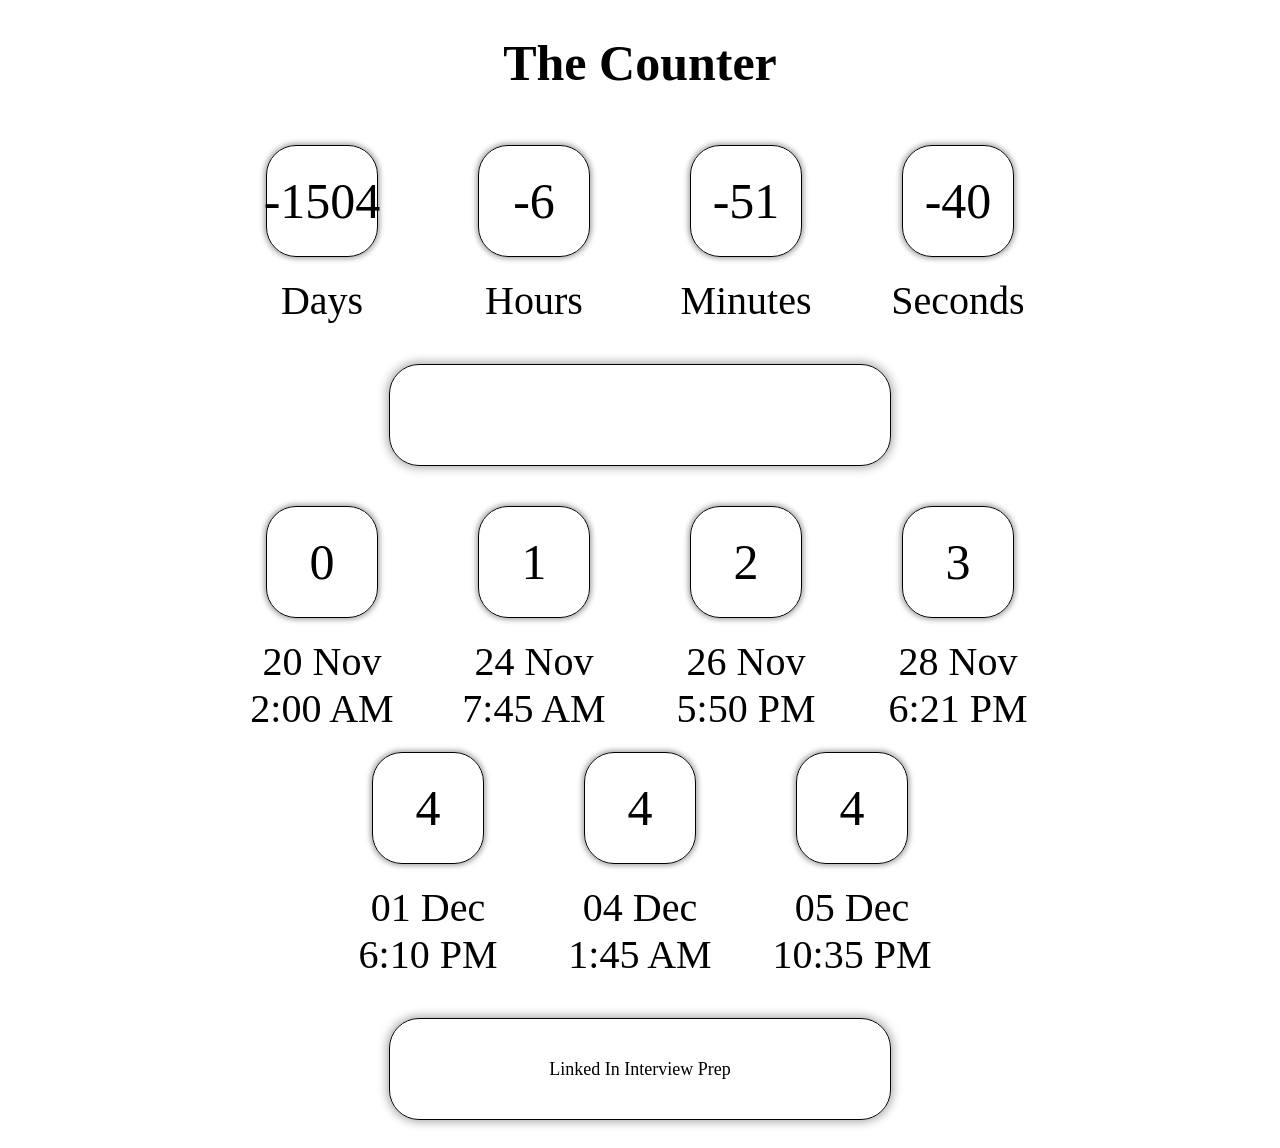
==== index.html @ e34ad2c3 "Two More Added" ====
<!DOCTYPE html>
<html lang="en">
	<head>
		<meta charset="UTF-8" />
		<meta name="viewport" content="width=device-width, initial-scale=1.0" />
		<title>Counter</title>
		<link rel="stylesheet" href="./style.css" />
	</head>
	<body>
		<h1 class="title">The Counter</h1>
		<div class="timer">
			<div>
				<div class="time" id="days">0</div>
				<div class="sub-title">Days</div>
			</div>
			<div>
				<div class="time" id="hours">0</div>
				<div class="sub-title">Hours</div>
			</div>
			<div>
				<div class="time" id="minutes">0</div>
				<div class="sub-title">Minutes</div>
			</div>
			<div>
				<div class="time" id="seconds">0</div>
				<div class="sub-title">Seconds</div>
			</div>
		</div>
		<div class="timer">
			<div class="time_seconds_only">
				<div id="seconds_only"></div>
			</div>
		</div>
		<div class="timer">
			<div>
				<div class="time" id="days">0</div>
				<div class="sub-title" style="text-align: center">
					20 Nov<br />2:00 AM
				</div>
			</div>
			<div>
				<div class="time" id="days">1</div>
				<div class="sub-title" style="text-align: center">
					24 Nov<br />7:45 AM
				</div>
			</div>
			<div>
				<div class="time" id="days">2</div>
				<div class="sub-title" style="text-align: center">
					26 Nov<br />5:50 PM
				</div>
			</div>
			<div>
				<div class="time" id="days">3</div>
				<div class="sub-title" style="text-align: center">
					28 Nov<br />6:21 PM
				</div>
			</div>
		</div>
		<div class="timer">
			<div>
				<div class="time" id="days">4</div>
				<div class="sub-title" style="text-align: center">
					01 Dec<br />6:10 PM
				</div>
			</div>
			<div>
				<div class="time" id="days">4</div>
				<div class="sub-title" style="text-align: center">
					04 Dec<br />1:45 AM
				</div>
			</div>
			<div>
				<div class="time" id="days">4</div>
				<div class="sub-title" style="text-align: center">
					05 Dec<br />10:35 PM
				</div>
			</div>
		</div>
		<div class="timer">
			<div class="time_seconds_only">
				<a href="./Linkedin1.html">Linked In Interview Prep</a>
			</div>
		</div>
		<script src="./script.js"></script>
	</body>
</html>
---- style.css ----
.title {
	display: flex;
	justify-content: center;
	font-size: 50px;
}
a {
	text-decoration: none;
	font-size: 18px;
	text-align: center;
	color: #000;
}
.timer {
	display: flex;
	justify-content: center;
	align-items: center;
}
.time {
	border: 1px solid black;
	border-radius: 30px;
	box-shadow: 0px 0px 5px 2px #aaa;
	height: 110px;
	width: 110px;
	margin: 20px 50px 20px 50px;
	display: flex;
	justify-content: center;
	align-items: center;
	font-size: 50px;
}
.sub-title {
	display: flex;
	justify-content: center;
	font-size: 40px;
}
.time_seconds_only {
	border: 1px solid black;
	border-radius: 30px;
	box-shadow: 0px 0px 10px 2px #aaa;
	height: 100px;
	width: 500px;
	margin: 40px 50px 20px 50px;
	display: flex;
	justify-content: center;
	align-items: center;
	font-size: 40px;
}
@media screen and (max-width: 600px) {
	.timer {
		display: flex;
		justify-content: center;
		align-items: center;
	}
	.time {
		border: 1px solid black;
		border-radius: 10px;
		box-shadow: 0px 0px 4px 1px #aaa;
		height: 80px;
		width: 80px;
		margin: 4px 4px 4px 4px;
		display: flex;
		justify-content: center;
		align-items: center;
		font-size: 40px;
	}
	.sub-title {
		display: flex;
		justify-content: center;
		font-size: 20px;
	}
	.time_seconds_only {
		border: 1px solid black;
		border-radius: 10px;
		box-shadow: 0px 0px 4px 1px #aaa;
		height: 100px;
		margin: 40px 4px 4px 4px;
		display: flex;
		justify-content: center;
		align-items: center;
		font-size: 40px;
	}
}
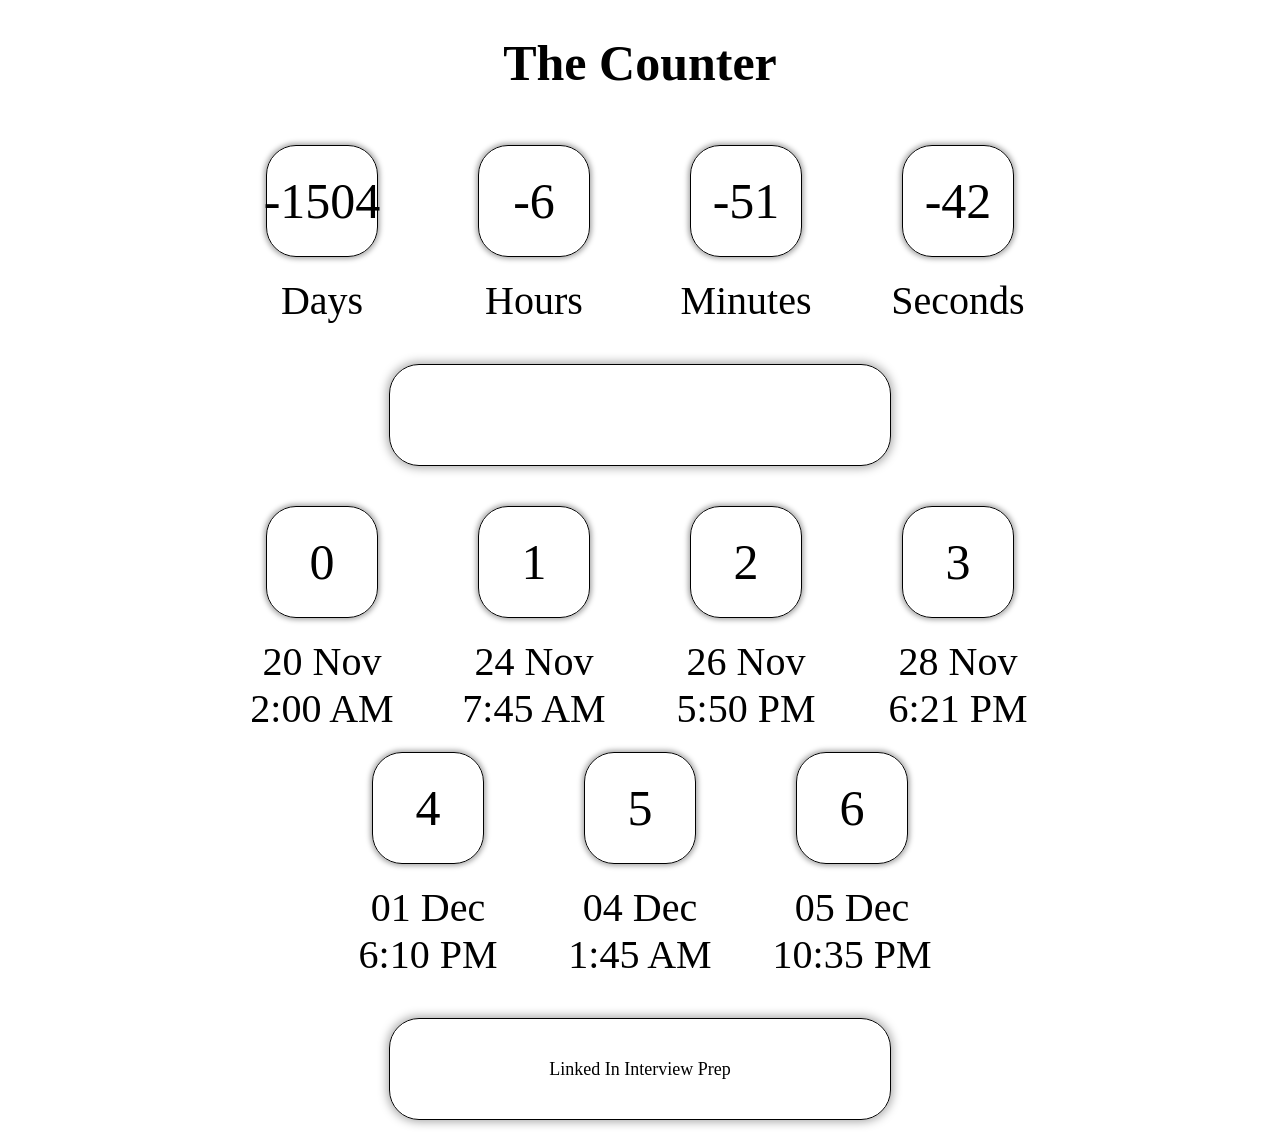
==== commit cf05f088: "Numbering" ====
--- a/index.html
+++ b/index.html
@@ -65,13 +65,13 @@
 				</div>
 			</div>
 			<div>
-				<div class="time" id="days">4</div>
+				<div class="time" id="days">5</div>
 				<div class="sub-title" style="text-align: center">
 					04 Dec<br />1:45 AM
 				</div>
 			</div>
 			<div>
-				<div class="time" id="days">4</div>
+				<div class="time" id="days">6</div>
 				<div class="sub-title" style="text-align: center">
 					05 Dec<br />10:35 PM
 				</div>
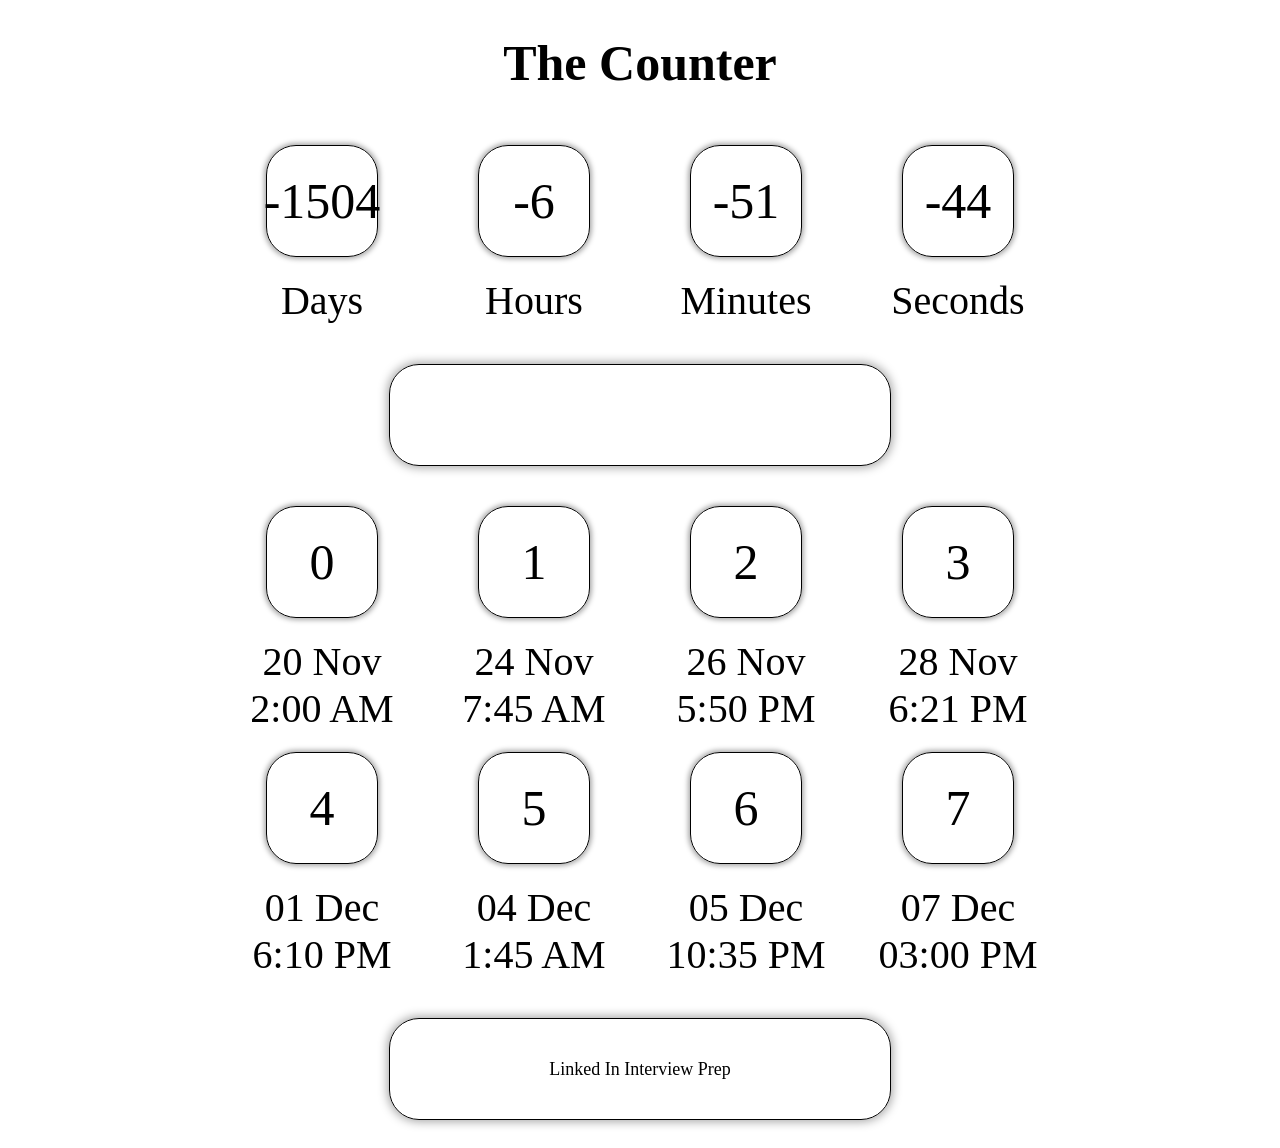
==== commit ea457ca1: "Last Added" ====
--- a/index.html
+++ b/index.html
@@ -76,12 +76,19 @@
 					05 Dec<br />10:35 PM
 				</div>
 			</div>
+			<div>
+				<div class="time" id="days">7</div>
+				<div class="sub-title" style="text-align: center">
+					07 Dec<br />03:00 PM
+				</div>
+			</div>
 		</div>
+		<script src="./script.js"></script>
 		<div class="timer">
 			<div class="time_seconds_only">
 				<a href="./Linkedin1.html">Linked In Interview Prep</a>
 			</div>
 		</div>
-		<script src="./script.js"></script>
+		
 	</body>
 </html>
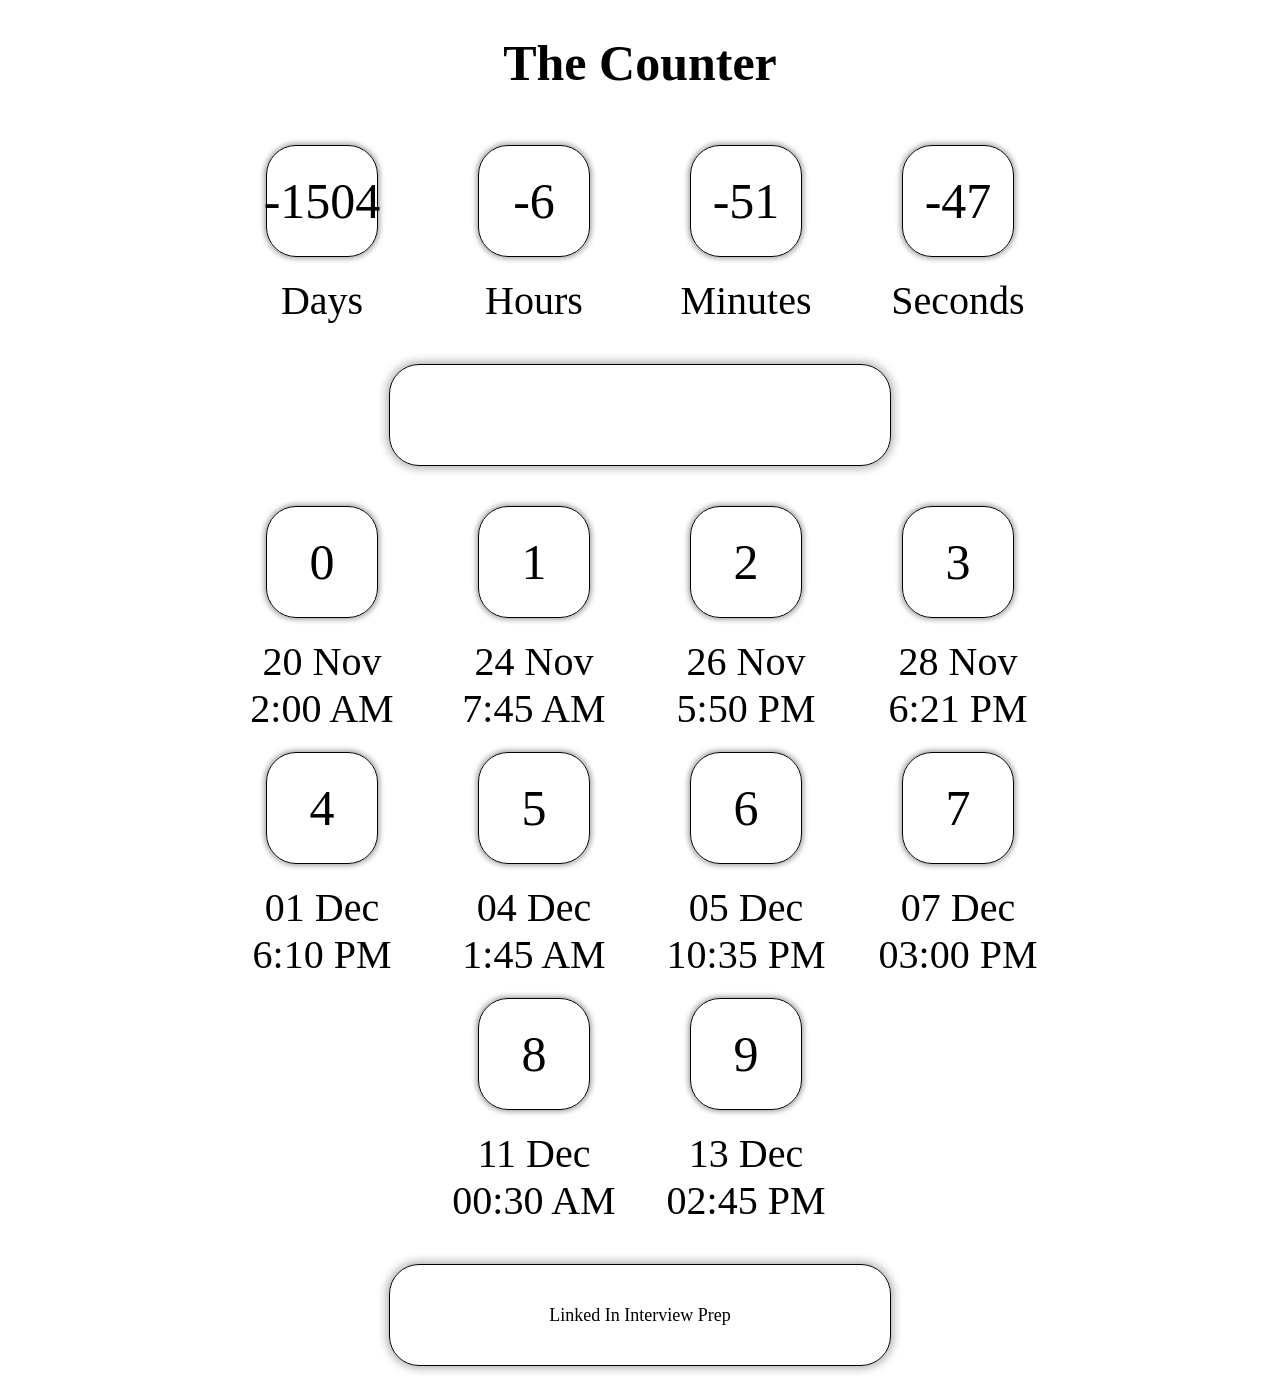
==== commit 1c9ec954: "8 & 9 added" ====
--- a/index.html
+++ b/index.html
@@ -83,6 +83,20 @@
 				</div>
 			</div>
 		</div>
+		<div class="timer">
+			<div>
+				<div class="time" id="days">8</div>
+				<div class="sub-title" style="text-align: center">
+					11 Dec<br />00:30 AM
+				</div>
+			</div>
+			<div>
+				<div class="time" id="days">9</div>
+				<div class="sub-title" style="text-align: center">
+					13 Dec<br />02:45 PM
+				</div>
+			</div>
+		</div>
 		<script src="./script.js"></script>
 		<div class="timer">
 			<div class="time_seconds_only">
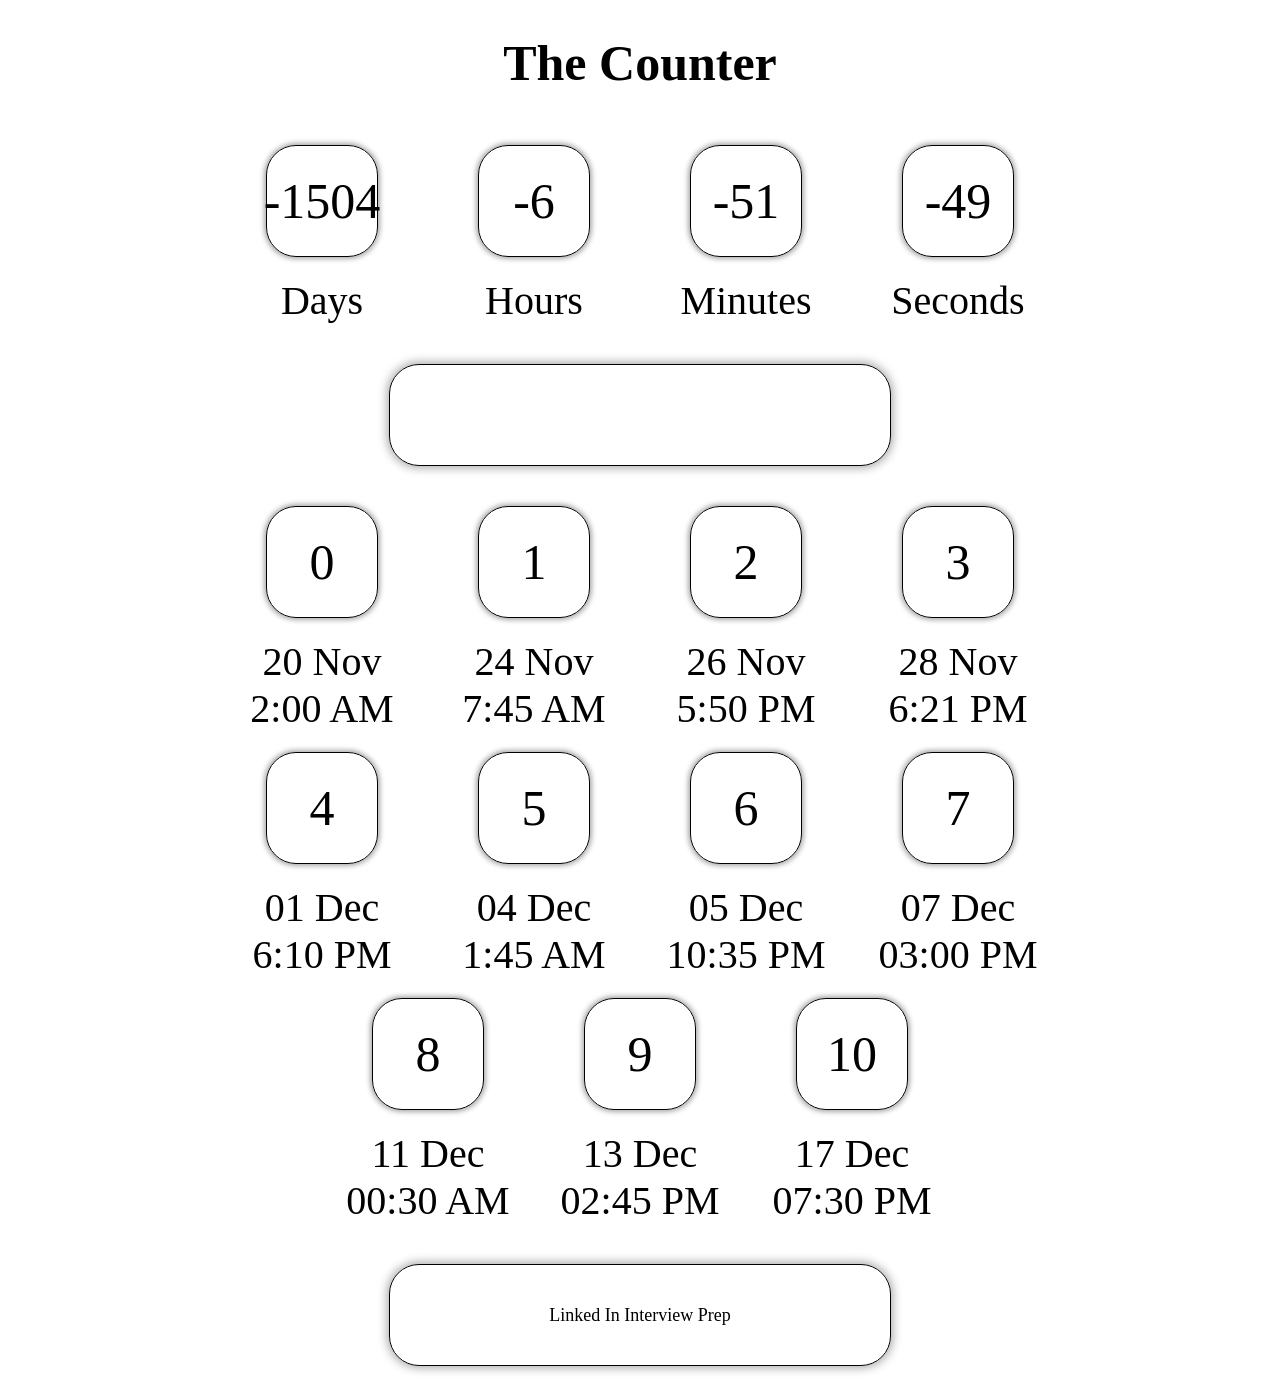
==== commit f49b0ff4: "10th Added" ====
--- a/index.html
+++ b/index.html
@@ -96,6 +96,12 @@
 					13 Dec<br />02:45 PM
 				</div>
 			</div>
+			<div>
+				<div class="time" id="days">10</div>
+				<div class="sub-title" style="text-align: center">
+					17 Dec<br />07:30 PM
+				</div>
+			</div>
 		</div>
 		<script src="./script.js"></script>
 		<div class="timer">
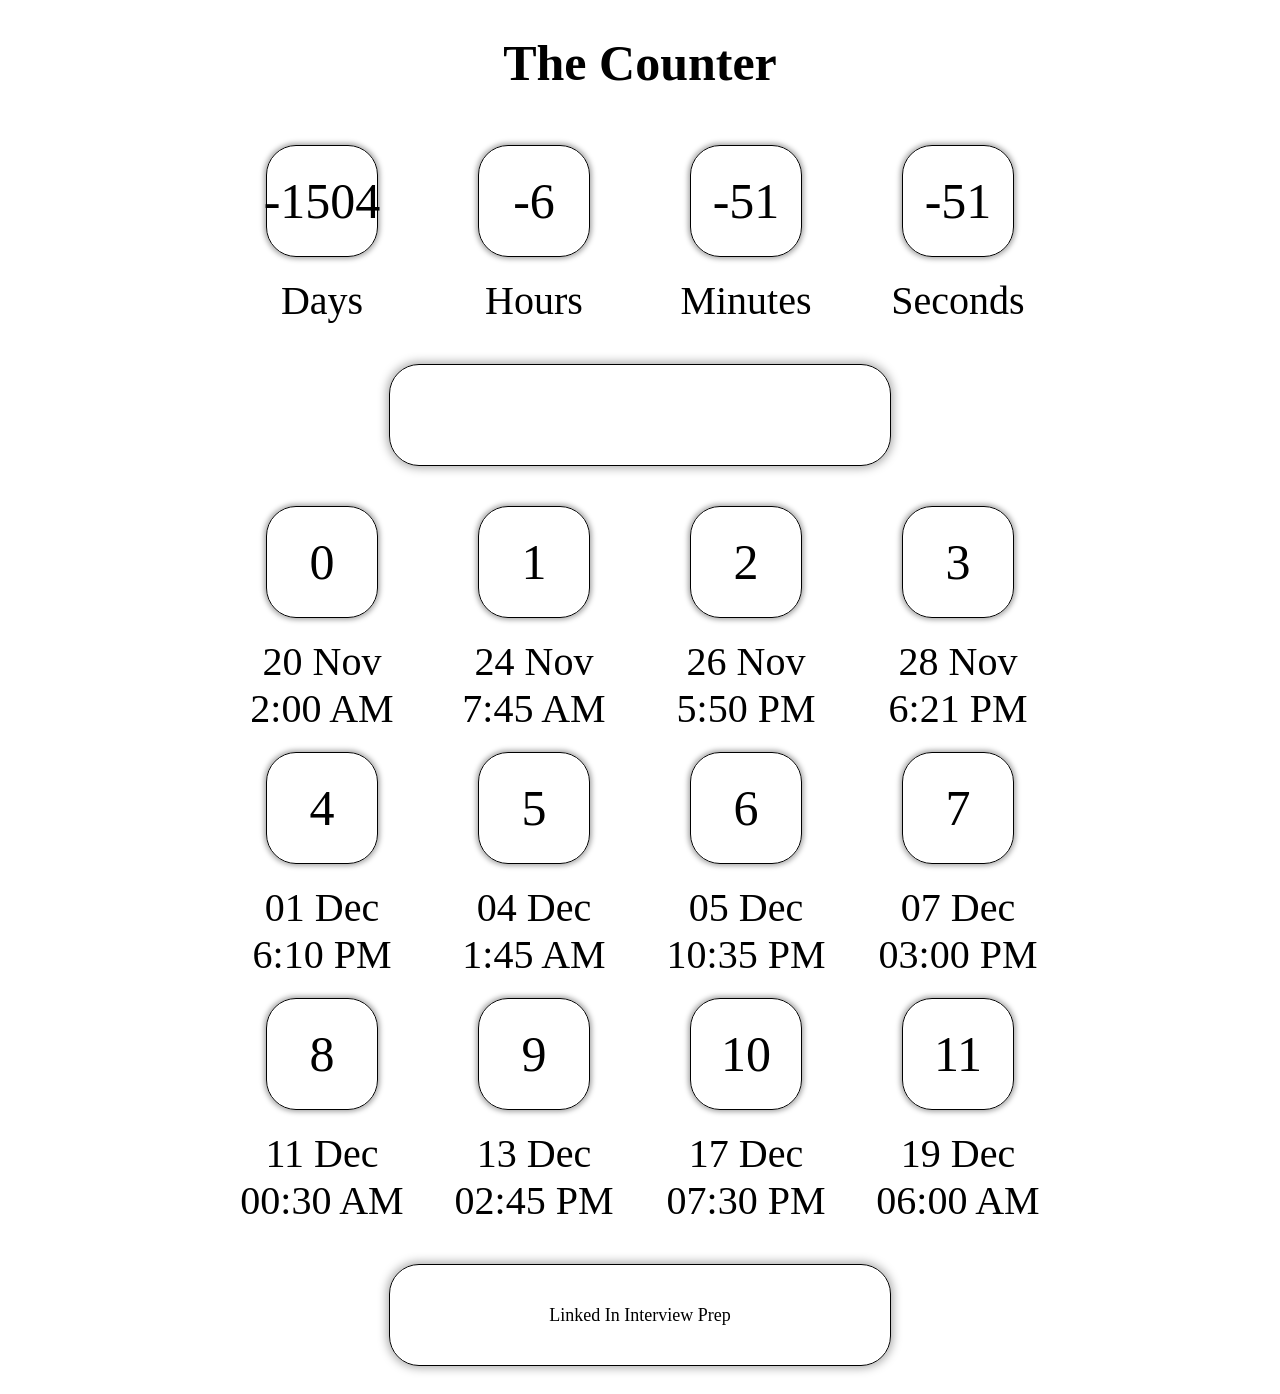
==== commit 1eaf9912: "11th" ====
--- a/index.html
+++ b/index.html
@@ -102,6 +102,12 @@
 					17 Dec<br />07:30 PM
 				</div>
 			</div>
+			<div>
+				<div class="time" id="days">11</div>
+				<div class="sub-title" style="text-align: center">
+					19 Dec<br />06:00 AM
+				</div>
+			</div>
 		</div>
 		<script src="./script.js"></script>
 		<div class="timer">
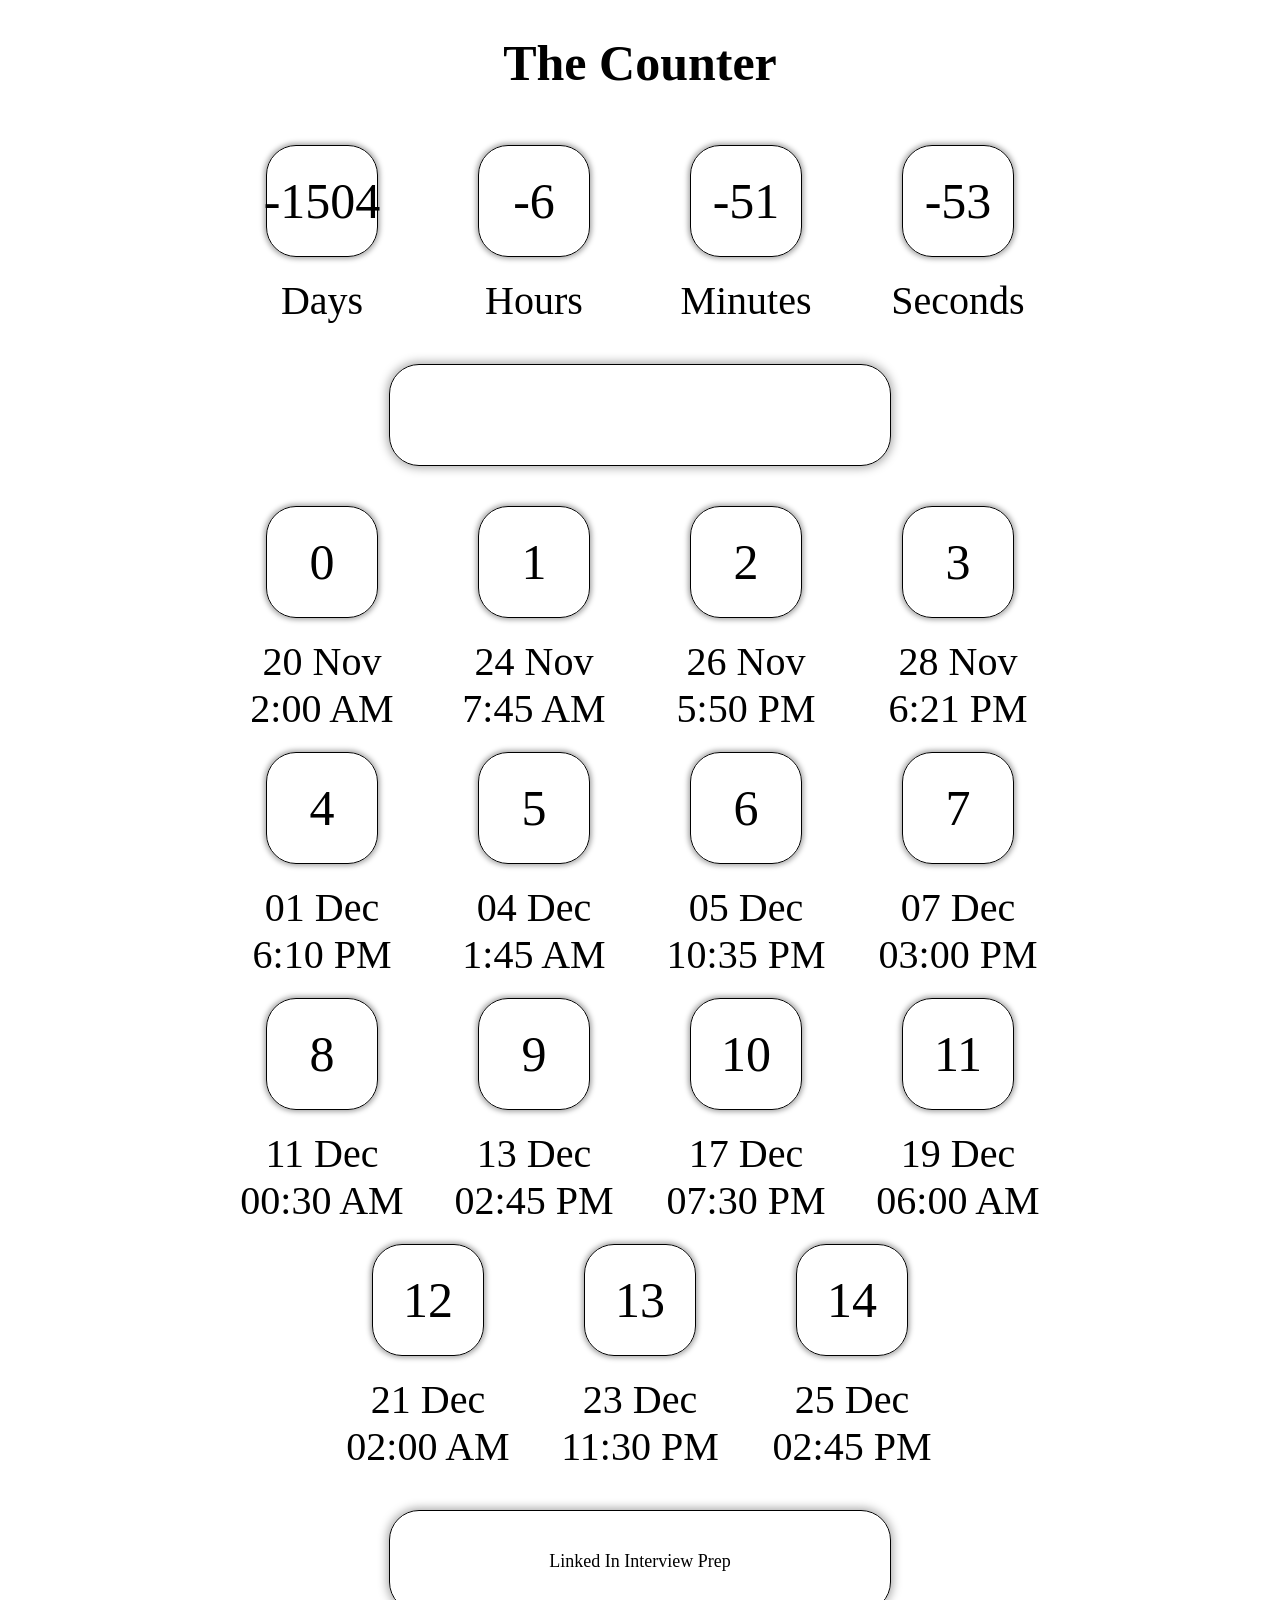
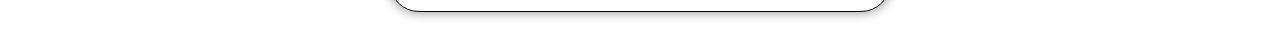
==== commit ad80d1bd: "4 added" ====
--- a/index.html
+++ b/index.html
@@ -109,12 +109,31 @@
 				</div>
 			</div>
 		</div>
+		<div class="timer">
+			<div>
+				<div class="time" id="days">12</div>
+				<div class="sub-title" style="text-align: center">
+					21 Dec<br />02:00 AM
+				</div>
+			</div>
+			<div>
+				<div class="time" id="days">13</div>
+				<div class="sub-title" style="text-align: center">
+					23 Dec<br />11:30 PM
+				</div>
+			</div>
+			<div>
+				<div class="time" id="days">14</div>
+				<div class="sub-title" style="text-align: center">
+					25 Dec<br />02:45 PM
+				</div>
+			</div>
+		</div>
 		<script src="./script.js"></script>
 		<div class="timer">
 			<div class="time_seconds_only">
 				<a href="./Linkedin1.html">Linked In Interview Prep</a>
 			</div>
 		</div>
-		
 	</body>
 </html>
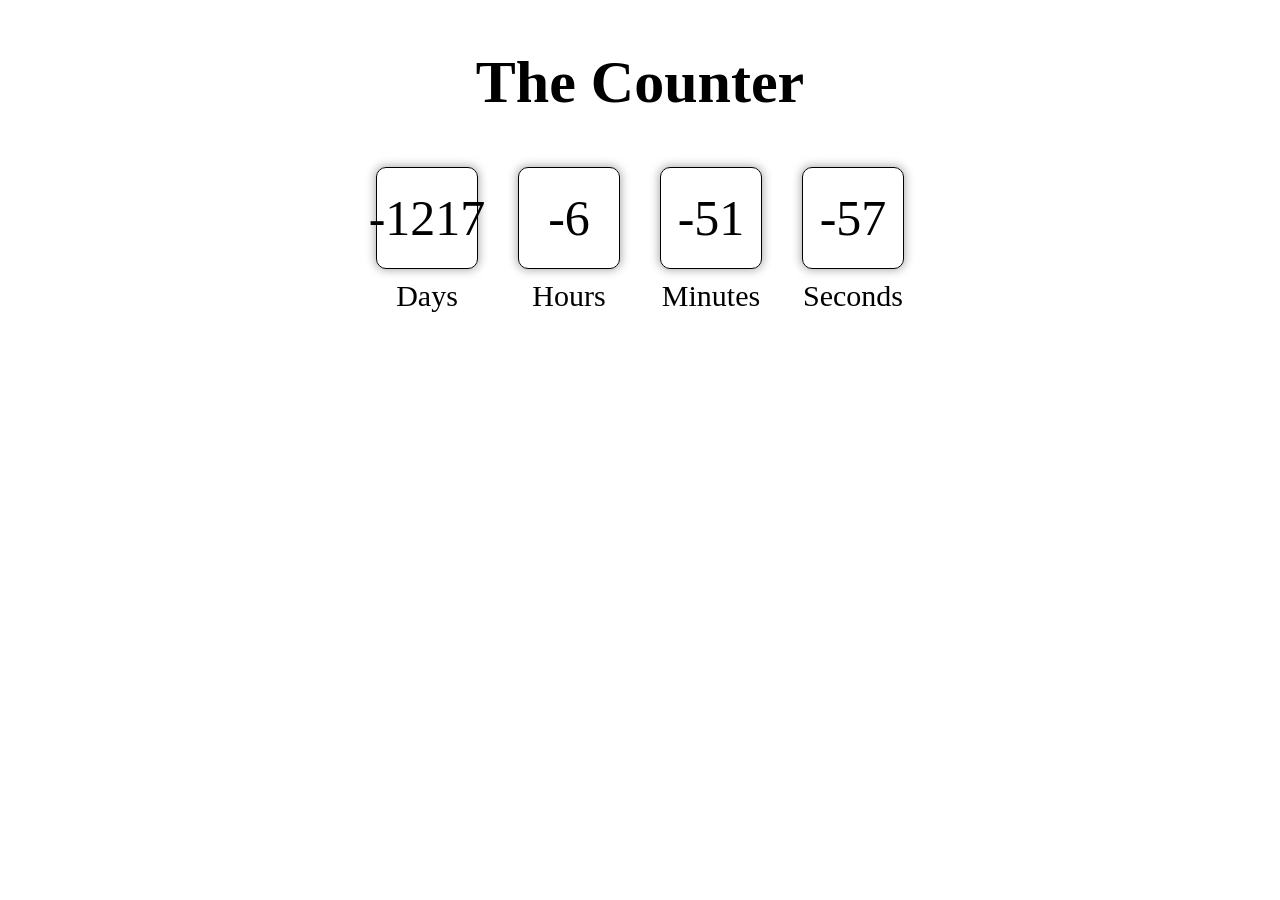
==== commit 4f4ffe7a: "Add mobile friendly UI" ====
--- a/index.html
+++ b/index.html
@@ -7,133 +7,27 @@
 		<link rel="stylesheet" href="./style.css" />
 	</head>
 	<body>
-		<h1 class="title">The Counter</h1>
-		<div class="timer">
-			<div>
-				<div class="time" id="days">0</div>
-				<div class="sub-title">Days</div>
-			</div>
-			<div>
-				<div class="time" id="hours">0</div>
-				<div class="sub-title">Hours</div>
-			</div>
-			<div>
-				<div class="time" id="minutes">0</div>
-				<div class="sub-title">Minutes</div>
-			</div>
-			<div>
-				<div class="time" id="seconds">0</div>
-				<div class="sub-title">Seconds</div>
-			</div>
-		</div>
-		<div class="timer">
-			<div class="time_seconds_only">
-				<div id="seconds_only"></div>
-			</div>
-		</div>
-		<div class="timer">
-			<div>
-				<div class="time" id="days">0</div>
-				<div class="sub-title" style="text-align: center">
-					20 Nov<br />2:00 AM
+		<div class="container">
+			<h1 class="title">The Counter</h1>
+			<div class="timer">
+				<div>
+					<div class="time" id="days">0</div>
+					<div class="sub-title">Days</div>
 				</div>
-			</div>
-			<div>
-				<div class="time" id="days">1</div>
-				<div class="sub-title" style="text-align: center">
-					24 Nov<br />7:45 AM
+				<div>
+					<div class="time" id="hours">0</div>
+					<div class="sub-title">Hours</div>
 				</div>
-			</div>
-			<div>
-				<div class="time" id="days">2</div>
-				<div class="sub-title" style="text-align: center">
-					26 Nov<br />5:50 PM
+				<div>
+					<div class="time" id="minutes">0</div>
+					<div class="sub-title">Minutes</div>
 				</div>
-			</div>
-			<div>
-				<div class="time" id="days">3</div>
-				<div class="sub-title" style="text-align: center">
-					28 Nov<br />6:21 PM
-				</div>
-			</div>
-		</div>
-		<div class="timer">
-			<div>
-				<div class="time" id="days">4</div>
-				<div class="sub-title" style="text-align: center">
-					01 Dec<br />6:10 PM
-				</div>
-			</div>
-			<div>
-				<div class="time" id="days">5</div>
-				<div class="sub-title" style="text-align: center">
-					04 Dec<br />1:45 AM
-				</div>
-			</div>
-			<div>
-				<div class="time" id="days">6</div>
-				<div class="sub-title" style="text-align: center">
-					05 Dec<br />10:35 PM
-				</div>
-			</div>
-			<div>
-				<div class="time" id="days">7</div>
-				<div class="sub-title" style="text-align: center">
-					07 Dec<br />03:00 PM
-				</div>
-			</div>
-		</div>
-		<div class="timer">
-			<div>
-				<div class="time" id="days">8</div>
-				<div class="sub-title" style="text-align: center">
-					11 Dec<br />00:30 AM
-				</div>
-			</div>
-			<div>
-				<div class="time" id="days">9</div>
-				<div class="sub-title" style="text-align: center">
-					13 Dec<br />02:45 PM
-				</div>
-			</div>
-			<div>
-				<div class="time" id="days">10</div>
-				<div class="sub-title" style="text-align: center">
-					17 Dec<br />07:30 PM
-				</div>
-			</div>
-			<div>
-				<div class="time" id="days">11</div>
-				<div class="sub-title" style="text-align: center">
-					19 Dec<br />06:00 AM
-				</div>
-			</div>
-		</div>
-		<div class="timer">
-			<div>
-				<div class="time" id="days">12</div>
-				<div class="sub-title" style="text-align: center">
-					21 Dec<br />02:00 AM
-				</div>
-			</div>
-			<div>
-				<div class="time" id="days">13</div>
-				<div class="sub-title" style="text-align: center">
-					23 Dec<br />11:30 PM
-				</div>
-			</div>
-			<div>
-				<div class="time" id="days">14</div>
-				<div class="sub-title" style="text-align: center">
-					25 Dec<br />02:45 PM
+				<div>
+					<div class="time" id="seconds">0</div>
+					<div class="sub-title">Seconds</div>
 				</div>
 			</div>
 		</div>
 		<script src="./script.js"></script>
-		<div class="timer">
-			<div class="time_seconds_only">
-				<a href="./Linkedin1.html">Linked In Interview Prep</a>
-			</div>
-		</div>
 	</body>
 </html>
--- a/style.css
+++ b/style.css
@@ -1,80 +1,114 @@
+.container {
+	overflow: hidden;
+}
+
 .title {
 	display: flex;
 	justify-content: center;
-	font-size: 50px;
+	font-size: 100px;
 }
-a {
-	text-decoration: none;
-	font-size: 18px;
-	text-align: center;
-	color: #000;
+
+.sub-title {
+	display: flex;
+	justify-content: center;
+	font-size: 40px;
 }
+
 .timer {
 	display: flex;
 	justify-content: center;
 	align-items: center;
 }
+
 .time {
 	border: 1px solid black;
 	border-radius: 30px;
-	box-shadow: 0px 0px 5px 2px #aaa;
-	height: 110px;
-	width: 110px;
+	box-shadow: 0px 0px 10px 2px #aaa;
+	height: 180px;
+	width: 180px;
 	margin: 20px 50px 20px 50px;
 	display: flex;
 	justify-content: center;
 	align-items: center;
-	font-size: 50px;
+	font-size: 80px;
 }
-.sub-title {
-	display: flex;
-	justify-content: center;
-	font-size: 40px;
-}
-.time_seconds_only {
-	border: 1px solid black;
-	border-radius: 30px;
-	box-shadow: 0px 0px 10px 2px #aaa;
-	height: 100px;
-	width: 500px;
-	margin: 40px 50px 20px 50px;
-	display: flex;
-	justify-content: center;
-	align-items: center;
-	font-size: 40px;
-}
-@media screen and (max-width: 600px) {
+
+/* Extra small devices (phones, 600px and down) */
+@media only screen and (max-width: 600px) {
+	.title {
+		display: flex;
+		justify-content: center;
+		font-size: 50px;
+	}
+
+	.sub-title {
+		display: flex;
+		justify-content: center;
+		font-size: 20px;
+	}
+
 	.timer {
 		display: flex;
 		justify-content: center;
 		align-items: center;
 	}
+
 	.time {
 		border: 1px solid black;
 		border-radius: 10px;
-		box-shadow: 0px 0px 4px 1px #aaa;
-		height: 80px;
-		width: 80px;
-		margin: 4px 4px 4px 4px;
+		box-shadow: 0px 0px 5px 0px #aaa;
+		height: 60px;
+		width: 60px;
+		margin: 10px 8px 10px 8px;
 		display: flex;
 		justify-content: center;
 		align-items: center;
-		font-size: 40px;
+		font-size: 30px;
 	}
+}
+
+/* Small devices (portrait tablets and large phones, 600px and up) */
+@media only screen and (min-width: 600px) {
+	.title {
+		display: flex;
+		justify-content: center;
+		font-size: 60px;
+	}
+
 	.sub-title {
 		display: flex;
 		justify-content: center;
-		font-size: 20px;
+		font-size: 30px;
 	}
-	.time_seconds_only {
-		border: 1px solid black;
-		border-radius: 10px;
-		box-shadow: 0px 0px 4px 1px #aaa;
-		height: 100px;
-		margin: 40px 4px 4px 4px;
+
+	.timer {
 		display: flex;
 		justify-content: center;
 		align-items: center;
-		font-size: 40px;
+	}
+
+	.time {
+		border: 1px solid black;
+		border-radius: 10px;
+		box-shadow: 0px 0px 10px 1px #aaa;
+		height: 100px;
+		width: 100px;
+		margin: 10px 20px 10px 20px;
+		display: flex;
+		justify-content: center;
+		align-items: center;
+		font-size: 50px;
 	}
 }
+
+/* Medium devices (landscape tablets, 768px and up) */
+@media only screen and (min-width: 768px) {
+}
+
+/* Large devices (laptops/desktops, 992px and up) */
+@media only screen and (min-width: 992px) {
+}
+
+/* Extra large devices (large laptops and desktops, 1200px and up) */
+@media only screen and (min-width: 1200px) {
+}
